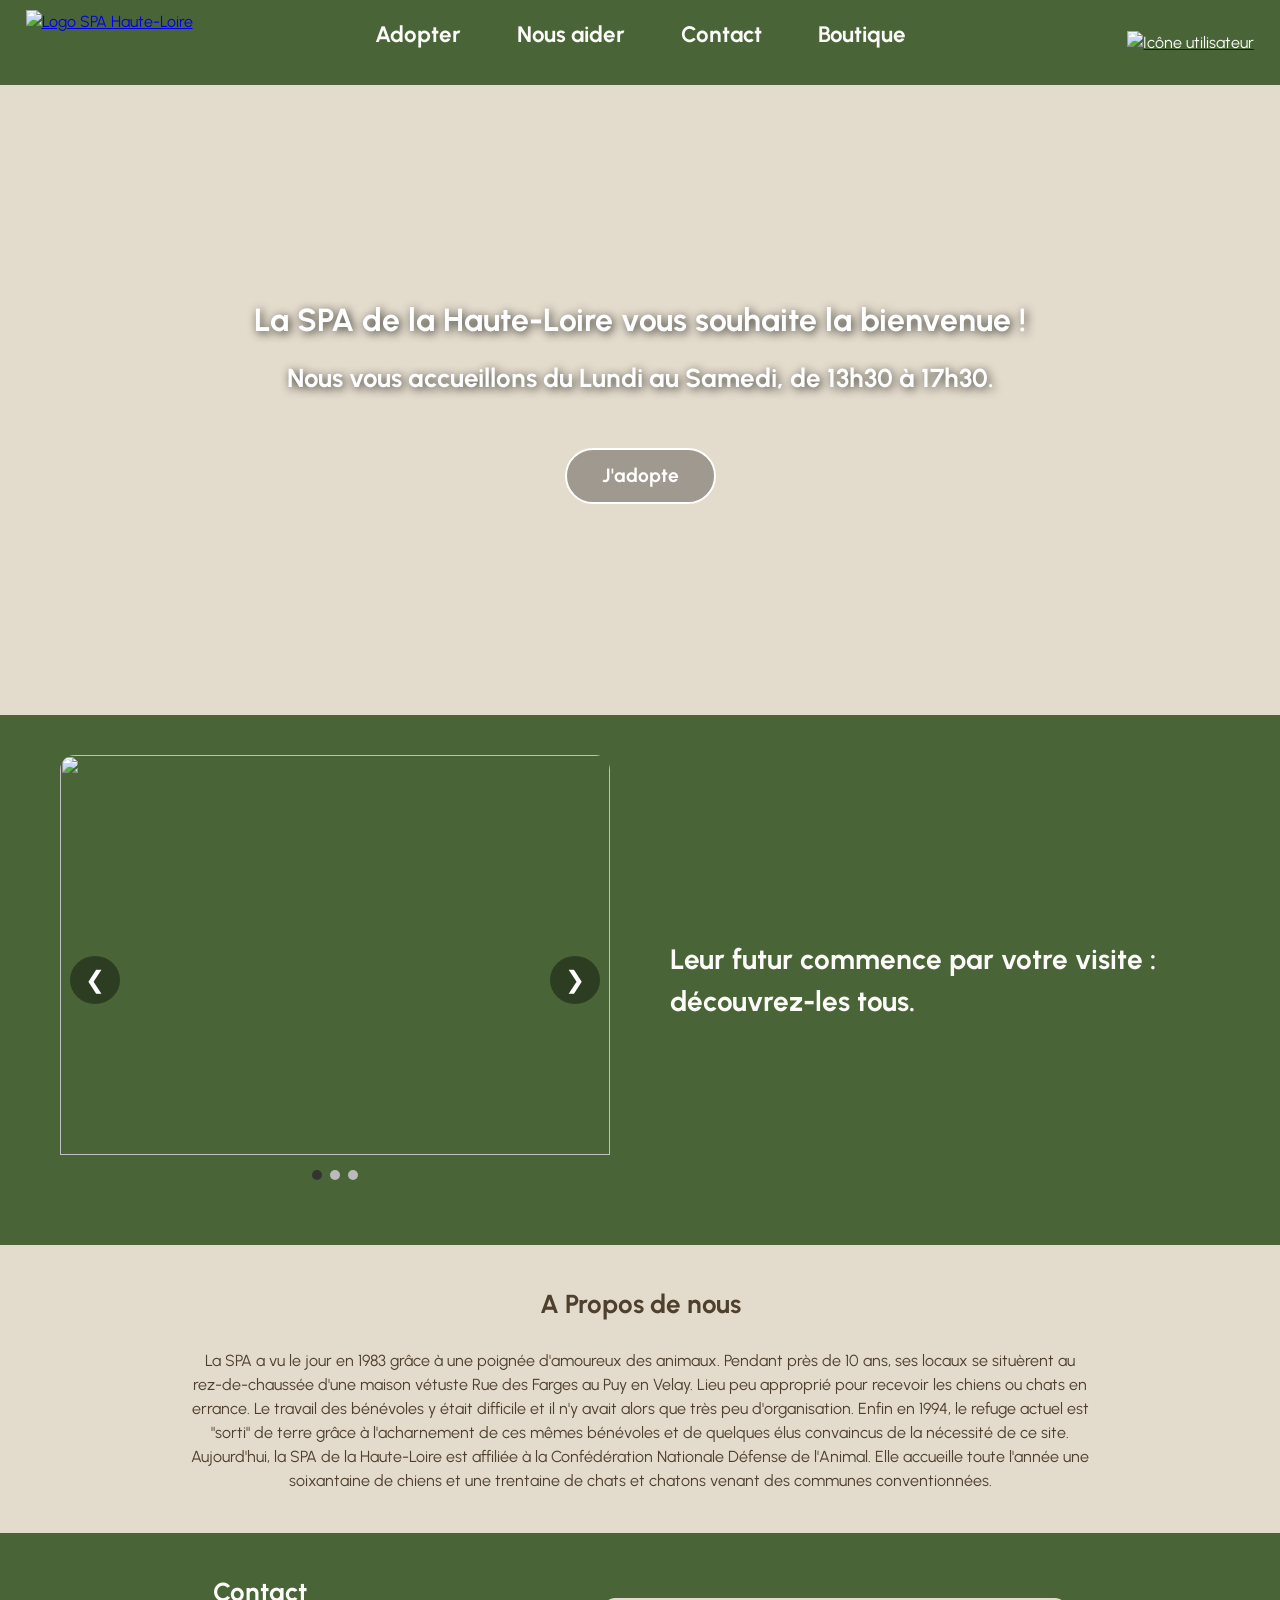
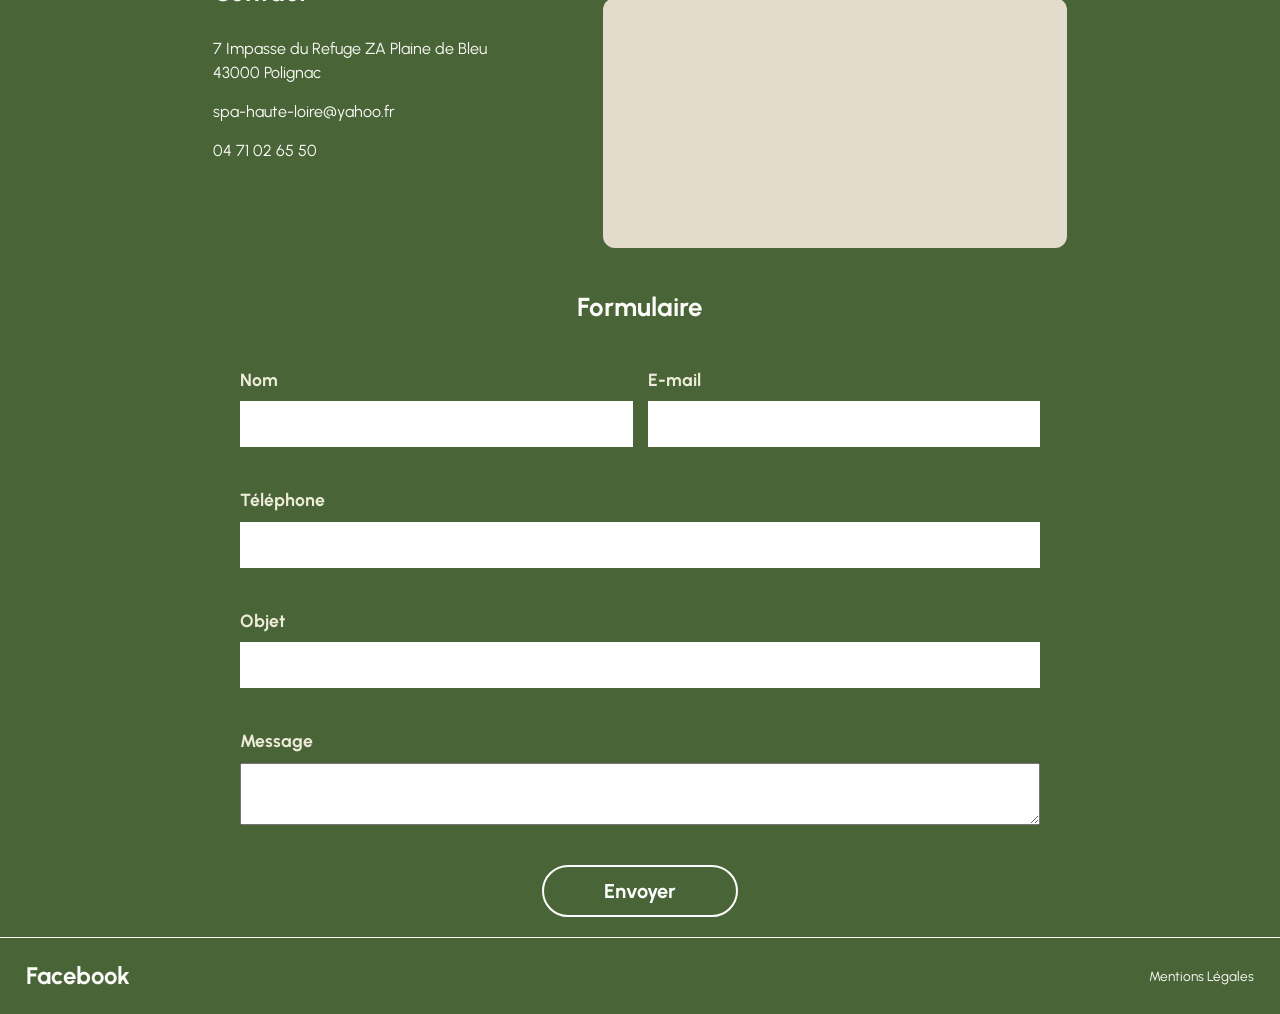
==== index.html @ 75984604 "carousel ok manque plus que les photos" ====
<!DOCTYPE html>
<html lang="fr">
<head>
    <meta charset="UTF-8">
    <meta name="viewport" content="width=device-width, initial-scale=1.0">
    <title>SPA Haute-Loire</title>
    <link href="https://fonts.googleapis.com/css2?family=Urbanist:wght@400;700&display=swap" rel="stylesheet">
    <link rel="stylesheet" href="style.css">
</head>
<body>
    <!-- commentaire test to delete-->
    <header>
        <input type="checkbox" id="menu-toggle" class="menu-checkbox">
        
        <label for="menu-toggle" class="burger-menu">
            <span></span><span></span><span></span>
        </label>

        <div class="logo">
            <a href="index.html"><img src="images/Logo-1.webp" alt="Logo SPA Haute-Loire"></a>
        </div>

        <nav>
            <ul>
                <li><a href="adopter.html">Adopter</a></li>
                <li><a href="aider.html">Nous aider</a></li>
                <li><a href="#contact">Contact</a></li>
                <li><a href="boutique.html">Boutique</a></li>
            </ul>
        </nav>

        <div class="user-access">
            <a href="connexion.html">
                <img src="images/connexion.webp" alt="Icône utilisateur">
            </a>
        </div>
    </header>

   <main>
        <section class="hero">
            <video autoplay muted loop playsinline id="hero-video" poster="fallback-image.jpg">
                <source src="vidéo/videobanieres.mp4" type="video/mp4">
            </video>
            <div class="hero-content">
                <h1>La SPA de la Haute-Loire vous souhaite la bienvenue !</h1>
                <h3>Nous vous accueillons du Lundi au Samedi, de 13h30 à 17h30.</h3>
                <a href="#" class="btn-hero">J'adopte</a>
            </div>
        </section>
<section class="section-carousel">
    <div class="container carousel-layout">
        
        <div id="main-carousel" class="carousel-container">
            <button class="carousel-btn prev" aria-label="Précédent">❮</button>
            <button class="carousel-btn next" aria-label="Suivant">❯</button>

            <div class="carousel-track">
                <!-- Mettre les bonnes images-->
                <div class="carousel-item"><img src="images/attrape poil.webp" alt=""></div>
                <div class="carousel-item"><img src="images/decapsuleur.webp" alt=""></div>
                <div class="carousel-item"><img src="images/banniere.webp" alt=""></div>
            </div>
            
            <div class="carousel-nav"></div>
        </div>

        <div class="carousel-text">
            <h2>Leur futur commence par votre visite : découvrez-les tous.</h2>
        </div>
        
    </div>
</section>
        
<section class="section-about">
    <div class="container">
        <h3>A Propos de nous</h3>
        <p>La SPA a vu le jour en 1983 grâce à une poignée d'amoureux des animaux. Pendant près de 10 ans, ses locaux se situèrent au rez-de-chaussée d'une maison vétuste Rue des Farges au Puy en Velay. Lieu peu approprié pour recevoir les chiens ou chats en errance. Le travail des bénévoles y était difficile et il n'y avait alors que très peu d'organisation. Enfin en 1994, le refuge actuel est "sorti" de terre grâce à l'acharnement de ces mêmes bénévoles et de quelques élus convaincus de la nécessité de ce site. Aujourd'hui, la SPA de la Haute-Loire est affiliée à la Confédération Nationale Défense de l'Animal. Elle accueille toute l'année une soixantaine de chiens et une trentaine de chats et chatons venant des communes conventionnées.</p>
    </div>
</section>


<section id="contact" class="section-contact">
    <div class="container contact-grid">
        
        <div class="contact-info">
            <h3>Contact</h3>
            <p>7 Impasse du Refuge ZA Plaine de Bleu<br>43000 Polignac</p>
            <p>spa-haute-loire@yahoo.fr</p>
            <p>04 71 02 65 50</p>
            
            
        </div>
            <div id="map-container" class="map-box"></div>
        </div>

<div class="contact-form">
                    <h3>Formulaire</h3>
                    <form>
                        <div class="form-row">
                            <div class="input-group">
                                <label>Nom</label>
                                <input type="text">
                            </div>
                            <div class="input-group">
                                <label>E-mail</label>
                                <input type="email">
                            </div>
                        </div>
                        <div class="input-group">
                            <label>Téléphone</label>
                            <input type="tel">
                        </div>
                        <div class="input-group">
                            <label>Objet</label>
                            <input type="text">
                        </div>
                        <div class="input-group">
                            <label>Message</label>
                            <textarea rows="4"></textarea>
                        </div>
                        <button type="submit" class="btn-submit">Envoyer</button>
                    </form>
                </div>

            </div>
        </section>
        </main>

<footer>
    <div class="footer-container">
        <div class="footer-left">
            <a href="https://www.facebook.com/people/SPA-de-la-Haute-Loire/100064272296018/" 
               target="_blank" 
               class="facebook-link">Facebook</a>
        </div>

        <div class="footer-right">
            <a href="mentions-legales.html" class="legal-link">Mentions Légales</a>
        </div>
    </div>
</footer>
<script src="js/index.js"></script>
</body>
</html>
---- style.css ----
/* =========================
   VARIABLES
   ========================= */
:root {
  --green-dark: #496537;
  --yellow-light: #fcfbfa;
  --yellow-normal: #e3dbcc;
  --bg-yellow-normal: #e3dbcc; /* Alias pour compatibilité */
  --brown-text: #4f402d;
  --text-brown-900: #4b402d;
  --text-yellow-light: #efebda;
  --banner-green-dark: #496537;
  --white: #ffffff;
}

/* =========================
   RESET & BASE
   ========================= */
* {
  box-sizing: border-box;
  margin: 0;
  padding: 0;
}

html,
body {
  height: 100%;
}

html {
  scroll-behavior: smooth;
}

body {
  margin: 0;
  display: flex;
  flex-direction: column;
  min-height: 100vh;
  font-family: "Urbanist", "Segoe UI", Tahoma, Geneva, Verdana, sans-serif;
  background-color: var(--yellow-normal);
  color: var(--brown-text);
  line-height: 1.5;
}

main {
  flex: 1 0 auto;
}

#contact {
  scroll-margin-top: 80px; /* ramene sur la partie contact */
}

/* =========================
   TYPOGRAPHIE & CONTENEURS
   ========================= */
.container {
  max-width: 1200px;
  margin: 0 auto;
  padding: 40px 20px;
}

h1 {
  font-size: 32px;
  font-weight: 700;
  margin-bottom: 15px;
  color: var(--brown-text);
}

h2 {
  font-size: 28px;
  font-weight: 700;
}

h3 {
  font-size: 26px;
  font-weight: 700;
  margin-bottom: 25px;
}

p {
  font-size: 16px;
  margin-bottom: 15px;
}

.sr-only {
  position: absolute !important;
  width: 1px;
  height: 1px;
  padding: 0;
  margin: -1px;
  overflow: hidden;
  clip: rect(0 0 0 0);
  white-space: nowrap;
  border: 0;
}

.hidden {
  display: none !important;
}

/* =========================
   HEADER & NAVIGATION
   ========================= */
/*  */
header {
  background-color: var(--green-dark);
  padding: 10px 2% 0 2%;
  display: flex;
  justify-content: space-between;
  align-items: center;
  position: sticky;
  top: 0;
  z-index: 1000;
}

/* Menu Mobile */
.menu-checkbox {
  display: none;
}

.burger-menu {
  display: flex;
  flex-direction: column;
  gap: 5px;
  cursor: pointer;
  order: 1;
}

.burger-menu span {
  display: block;
  height: 3px;
  width: 25px;
  background-color: var(--yellow-light);
}

.logo {
  order: 2;
  padding-bottom: 10px;
  display: flex;
  align-items: center;
}

.logo img {
  height: 50px;
  display: block;
}

.user-access {
  order: 3;
  padding-bottom: 10px;
  display: flex;
  align-items: center;
  gap: 8px;
}

.user-access svg,
.user-access img {
  width: 30px;
  height: 30px;
  color: var(--yellow-light);
}

nav {
  position: absolute;
  top: 100%;
  left: 0;
  width: 100%;
  background-color: var(--green-dark);
  display: none;
}

#menu-toggle:checked ~ nav {
  display: block;
}

nav ul {
  list-style: none;
  padding: 20px 0;
  margin: 0;
  display: flex;
  flex-direction: column;
  align-items: center;
  gap: 20px;
}

nav a {
  color: var(--yellow-light);
  text-decoration: none;
  font-weight: 700;
}

/* Navigation Desktop */
@media screen and (min-width: 768px) {
  .burger-menu { display: none; }
  
  .logo, .user-access {
    flex: 1;
    order: unset;
  }
  
  .logo { justify-content: flex-start; }
  .logo img { height: 65px; }
  .user-access { justify-content: flex-end; }

  nav {
    position: static;
    display: flex !important;
    background: none;
    flex: 2;
  }

  nav ul {
    flex-direction: row;
    justify-content: center;
    width: 100%;
    gap: 3.5rem;
    padding: 0;
  }

  nav a {
    position: relative;
    font-size: 1.4rem;
    padding-bottom: 25px;
    display: inline-block;
    transition: color 0.3s;
  }

  nav a::after {
    content: "";
    position: absolute;
    bottom: 0;
    left: 50%;
    width: 0;
    height: 4px;
    background-color: var(--yellow-light);
    transition: all 0.4s ease-in-out;
    transform: translateX(-50%);
  }

  nav a:hover::after { width: 100%; }
}

/* Version Desktop Alternative (Nav Links) */
@media screen and (min-width: 1024px) {
  .burger { display: none; }
  .nav-links {
    display: flex;
    list-style: none;
    gap: 30px;
  }
  .nav-links a {
    color: var(--text-yellow-light);
    text-decoration: none;
    font-weight: 700;
    font-size: 1.3rem;
  }
}

/* =========================
   ACCUEIL : HERO
   ========================= */
.hero {
  position: relative;
  height: 70vh;
  width: 100%;
  overflow: hidden;
  display: flex;
  align-items: center;
  justify-content: center;
  text-align: center;
  background-color: var(--yellow-normal);
}

#hero-video {
  position: absolute;
  top: 50%;
  left: 50%;
  transform: translate(-50%, -50%);
  min-width: 100%;
  min-height: 100%;
  object-fit: cover;
  z-index: 1;
}

.hero-content {
  position: relative;
  z-index: 2;
  padding: 20px;
  color: var(--white);
  max-width: 900px;
}

.hero-content h1,
.hero-content h3 {
  color: var(--white);
  text-shadow: 2px 2px 10px rgba(0, 0, 0, 0.8);
}

.btn-hero {
  display: inline-block;
  padding: 12px 35px;
  border: 2px solid var(--white);
  color: var(--white);
  text-decoration: none;
  border-radius: 30px;
  font-size: 1.2rem;
  font-weight: 700;
  margin-top: 25px;
  background: rgba(0, 0, 0, 0.3);
  transition: all 0.3s ease;
}

.btn-hero:hover {
  background: var(--white);
  color: var(--green-dark);
}

/* =========================
   ACCUEIL : CAROUSEL
   ========================= */
.section-carousel {
  background-color: var(--green-dark);
  color: var(--yellow-light);
}

/* --- Carrousel --- */
.carousel-container {
    position: relative;
    width: 100%;
    max-width: 800px; /* Tu peux ajuster la taille */
    margin: 0 auto;
    overflow: hidden;
    border-radius: 15px; /* Optionnel : arrondit les coins des images */
}

.carousel-track {
    display: flex;
    transition: transform 0.5s ease-in-out;
}

.carousel-item {
    min-width: 100%;
}

.carousel-item img {
    width: 100%;
    height: 400px; /* Ajuste la hauteur souhaitée */
    object-fit: cover; /* Évite de déformer les images */
    display: block;
}

/* Boutons Précédent / Suivant */
.carousel-btn {
    position: absolute;
    top: 50%;
    transform: translateY(-50%);
    background: rgba(0, 0, 0, 0.4);
    color: white;
    border: none;
    font-size: 1.5rem;
    padding: 10px 15px;
    cursor: pointer;
    z-index: 5;
    border-radius: 50%;
    margin: 0 10px;
    transition: background 0.3s;
}

.carousel-btn:hover {
    background: rgba(0, 0, 0, 0.8);
}

.next { right: 0; }
.prev { left: 0; }

/* Points de navigation */
.carousel-nav {
    display: flex;
    justify-content: center;
    gap: 8px;
    padding: 15px 0;
}

.nav-dot {
    width: 10px;
    height: 10px;
    background: #bbb;
    border-radius: 50%;
    cursor: pointer;
    transition: background 0.3s;
}

.nav-dot.active {
    background: #333; /* Couleur du point actif */
}

@media (min-width: 992px) {
  .carousel-layout {
    display: grid;
    grid-template-columns: 1fr 1fr;
    gap: 60px;
    align-items: center;
  }
  .carousel-container { height: 450px; }
}

/* =========================
   ACCUEIL : A PROPOS
   ========================= */
.section-about {
  background-color: var(--yellow-normal);
  text-align: center;
}

.section-about p {
  max-width: 900px;
  margin: 0 auto;
}

/* =========================
   ACCUEIL : CONTACT
   ========================= */
.section-contact {
  background-color: var(--green-dark);
  color: var(--yellow-light);
}

.contact-form {
  width: 100%;
  max-width: 800px;
  margin: 0 auto;
  color: var(--yellow-light);
  padding-bottom: 20px;
}

.contact-form h3 {
  text-align: center;
  color: var(--yellow-light);
  margin-bottom: 40px;
}

.contact-form label {
  color: #efebda;
}

.contact-grid {
  display: flex;
  flex-wrap: wrap;
  gap: 10%;
  justify-content: center;
}

.map-box {
  width: 40%;
  height: 250px;
  background-color: var(--yellow-normal);
  border-radius: 12px;
  margin-top: 25px;
  justify-content: center;
}

.btn-submit {
  display: block;
  width: fit-content;
  margin: 40px auto 0;
  padding: 12px 60px;
  border: 2px solid var(--white);
  background: transparent;
  color: var(--white);
  border-radius: 30px;
  font-size: 20px;
  font-weight: 700;
  font-family: "Urbanist", sans-serif;
  cursor: pointer;
  transition: all 0.3s ease;
}

.btn-submit:hover {
  background-color: var(--white);
  color: var(--green-dark);
  transform: translateY(-2px);
}

@media (max-width: 768px) {
  .contact-grid {
    flex-direction: column;
    align-items: center;
  }
  .map-box { width: 100%; }
}

/* =========================
   ACCUEIL : PARTENAIRES
   ========================= */
.section-partenaires {
  background-color: var(--yellow-normal);
  padding: 40px 5%;
  text-align: center;
}

.section-partenaires__title {
  font-size: 1.8rem;
  margin-bottom: 20px;
  color: var(--text-brown-900);
}

.section-partenaires__carousel {
  display: flex;
  gap: 15px;
  overflow-x: auto;
  padding-bottom: 10px;
  scroll-behavior: smooth;
  -ms-overflow-style: none;
  scrollbar-width: none;
}

.section-partenaires__carousel::-webkit-scrollbar {
  display: none;
}

.partenaire-card {
  min-width: 150px;
  flex: 0 0 auto;
  background: #fff;
  border-radius: 10px;
  padding: 15px;
  display: flex;
  align-items: center;
  justify-content: center;
  box-shadow: 0 2px 6px rgba(0, 0, 0, 0.1);
}

.partenaire-card img {
  max-width: 100%;
  max-height: 50px;
  object-fit: contain;
}

@media (min-width: 768px) {
  .partenaire-card { min-width: 200px; padding: 20px; }
  .section-partenaires__title { font-size: 2rem; }
}

@media (min-width: 1024px) {
  .partenaire-card { min-width: 220px; padding: 25px; }
  .section-partenaires__title { font-size: 2.4rem; }
}

/* =========================
   ACCUEIL : GALERIE PRODUITS
   ========================= */
.product-gallery {
  padding: 1.5rem 1rem;
  max-width: 1200px;
  margin: 0 auto;
}

.product-gallery h2 {
  font-family: "Urbanist", sans-serif;
  text-align: center;
  margin-bottom: 1rem;
  font-size: 1.4rem;
}

.gallery {
  display: grid;
  grid-template-columns: repeat(auto-fit, minmax(160px, 1fr));
  gap: 0.9rem;
  justify-content: center;
}

.product-card {
  background: #fff;
  border-radius: 10px;
  overflow: hidden;
  text-align: center;
  box-shadow: 0 6px 18px rgba(0, 0, 0, 0.06);
  transition: transform 200ms ease, box-shadow 200ms ease;
  aspect-ratio: 1/1;
  position: relative;
  cursor: pointer;
  width: 100%;
  max-width: 320px;
}

.product-card img {
  width: 100%;
  height: 100%;
  object-fit: cover;
  display: block;
  z-index: 1;
}

.product-card .info {
  position: absolute;
  left: 0;
  right: 0;
  bottom: 0;
  padding: 1rem;
  box-sizing: border-box;
  color: #fff;
  background: linear-gradient(180deg, rgba(0, 0, 0, 0) 0%, rgba(0, 0, 0, 0.55) 60%);
  transform: translateY(100%);
  transition: transform 220ms ease;
  display: flex;
  flex-direction: column;
  gap: 0.4rem;
  z-index: 2;
}

.product-card .info h3 {
  margin: 0;
  font-size: 1rem;
  font-weight: 700;
  color: #fff;
  text-transform: capitalize;
}

.product-card .info .price {
  font-weight: 700;
  font-size: 1.03rem;
  color: #ffd700;
}

.product-card .info .desc {
  margin: 0;
  font-size: 0.9rem;
  line-height: 1.2;
  color: rgba(255, 255, 255, 0.95);
  opacity: 0;
  max-height: 0;
  overflow: hidden;
  transition: opacity 180ms ease, max-height 180ms ease;
}

/* États interactifs */
.product-card:hover,
.product-card:focus,
.product-card:focus-within,
.product-card:active {
  transform: translateY(-6px);
  box-shadow: 0 12px 30px rgba(0, 0, 0, 0.12);
}

.product-card:hover .info,
.product-card:focus .info,
.product-card:focus-within .info,
.product-card:active .info {
  transform: translateY(0);
}

.product-card:hover .info .desc,
.product-card:focus .info .desc,
.product-card:focus-within .info .desc,
.product-card:active .info .desc {
  opacity: 1;
  max-height: 6rem;
}

@media (max-width: 800px) {
  .gallery { grid-template-columns: repeat(auto-fit, minmax(140px, 1fr)); gap: 0.75rem; }
  .product-gallery { padding: 1rem; }
  .product-card { max-width: 280px; border-radius: 8px; }
  .product-card .info { padding: 0.75rem; }
  .product-gallery h2 { font-size: 1.25rem; }
}

@media (max-width: 480px) {
  .gallery { grid-template-columns: repeat(auto-fit, minmax(120px, 1fr)); gap: 0.6rem; }
  .product-card { max-width: 220px; }
  .product-card .info h3 { font-size: 0.95rem; }
  .product-card .info .desc { font-size: 0.85rem; }
}

/* =========================
   PAGE : AIDER / ADOPTER
   ========================= */
/* Bannière */
.banniere-aider {
  background-image: url("/images/banniere.webp");
  background-size: cover;
  background-position: center;
  background-repeat: no-repeat;
  min-height: 50vh;
  position: relative;
  color: var(--text-brown-900);
}

.banniere-aider__overlay {
  position: absolute;
  inset: 0;
  background: rgba(255, 255, 255, 0.25);
  padding: 20px 5%;
  box-sizing: border-box;
}

.banniere-aider__contenu {
  max-width: 600px;
}

.banniere-aider__contenu h1 {
  font-size: 1.9rem;
  margin-bottom: 15px;
  text-align: start;
}

.banniere-aider__contenu p {
  font-size: 1rem;
}

.banniere-aider__actions {
  display: flex;
  gap: 15px;
  justify-content: flex-end;
}

.banniere-aider__actions a {
  padding: 12px 25px;
  border-radius: 30px;
  font-weight: 700;
  text-decoration: none;
}

.btn-don, .btn-adhesion {
  background-color: #ab8a60;
  color: #fff;
}

.btn-don:hover, .btn-adhesion:hover {
  background-color: #fff;
  color: #ab8a60;
}

@media (min-width: 768px) {
  .banniere-aider { min-height: 60vh; }
  .banniere-aider__overlay { padding: 40px 10%; }
  .banniere-aider__contenu h1 { font-size: 2.4rem; }
  .banniere-aider__actions { position: absolute; bottom: 15px; right: 15px; }
}

@media (min-width: 1024px) {
  .banniere-aider { min-height: 80vh; }
  .banniere-aider__overlay { padding: 80px 10%; }
  .banniere-aider__contenu { max-width: 700px; }
  .banniere-aider__contenu h1 { font-size: 3rem; }
}

/* Bénévolat */
.section-benevolat {
  background-color: var(--green-dark);
  padding: 40px 5%;
  color: var(--text-brown-900);
  text-align: center;
}

.section-benevolat__cards {
  display: flex;
  flex-direction: column;
  gap: 20px;
  margin-bottom: 30px;
  justify-content: center;
}

.section-benevolat__card {
  padding: 20px;
  border-radius: 10px;
  background-color: var(--yellow-normal);
}

.section-benevolat__card h2 {
  font-size: 1.6rem;
  margin-bottom: 10px;
}

.section-benevolat__card p {
  font-size: 1rem;
  line-height: 1.5;
}

.section-benevolat__cta {
  display: inline-block;
  padding: 12px 25px;
  border-radius: 30px;
  font-weight: 700;
  text-decoration: none;
  color: #fff;
  border: 2px solid #fff;
  background: transparent;
  transition: 0.3s;
}

.section-benevolat__cta:hover {
  background: #fff;
  color: var(--green-dark);
}

@media (min-width: 768px) {
  .section-benevolat__cards { flex-direction: row; gap: 30px; text-align: left; }
  .section-benevolat__card { width: 45%; }
}

/* Timeline, Filtres et Animaux */
.intro-section {
  padding: 40px 20px;
  text-align: center;
}

.dashed-box { padding: 20px; }

.timeline-section {
  display: flex;
  flex-direction: column;
  gap: 20px;
  padding: 20px;
}

.timeline-card {
  border: 1px solid var(--text-brown-900);
  padding: 20px;
  text-align: center;
}

.filters-section {
  background-color: rgba(75, 64, 45, 0.05);
  padding: 0 20px;
}

.filter-item {
  border-bottom: 1px solid rgba(75, 64, 45, 0.2);
  padding: 15px 0;
}

.filter-item summary {
  display: flex;
  justify-content: space-between;
  font-weight: 700;
  font-size: 1.6rem;
  cursor: pointer;
  list-style: none;
}

.filter-content {
  padding: 15px;
  display: flex;
  flex-direction: column;
  gap: 10px;
}

.trier-container {
  display: flex;
  justify-content: center;
  padding: 25px 0;
}

.btn-trier {
  background-color: var(--banner-green-dark);
  color: var(--text-yellow-light);
  border: none;
  padding: 10px 40px;
  border-radius: 25px;
  font-weight: 700;
}

/*  */
.animal-grid {
  display: flex;
  flex-wrap: wrap;
  justify-content: space-between;
  padding: 20px;
}

.animal-card {
  width: 48%;
  margin-bottom: 25px;
}

.animal-card img {
  width: 100%;
  aspect-ratio: 1/1;
  object-fit: cover;
}

.animal-card h3 {
  margin-top: 10px;
  font-weight: 700;
}

/* Responsive Adopter */
@media screen and (min-width: 992px) {
  .timeline-section {
    flex-direction: row;
    justify-content: center;
    gap: 30px;
    padding: 40px 10%;
  }
  .timeline-card { flex: 1; max-width: 350px; }
  .filters-section {
    display: flex;
    flex-direction: row;
    justify-content: space-around;
    padding: 20px 5%;
  }
  .filter-item { border: none; flex: 1; }
  .filter-item summary { justify-content: center; gap: 10px; }
  .animal-card { width: 30%; }
  .animal-grid { padding: 40px 10%; }
}

/* =========================
   FORMULAIRES GÉNÉRAUX (LOGIN/DON)
   ========================= */
.input-group {
  display: flex;
  flex-direction: column;
  margin-bottom: 25px;
}

.input-group label {
  font-weight: 700;
  margin-bottom: 8px;
  font-family: "Urbanist", sans-serif;
}

label {
  display: block;
  font-size: 1.1rem;
  color: #4f402d;
  font-weight: 400;
  margin-bottom: 8px;
}

input {
  width: 100%;
  padding: 15px;
  border: none;
  background-color: #ffffff;
  box-sizing: border-box;
  font-family: "Urbanist", sans-serif;
  margin-bottom: 15px;
}

input:focus,
textarea:focus {
  outline: 2px solid var(--white);
  background-color: #f0ede6;
}

.form-row {
  display: flex;
  gap: 15px;
}

.form-row .input-group {
  flex: 1;
}

/* Boutons communs formulaires */
.login-button, .valider-btn {
  background-color: #ab8a60;
  color: #fff;
  border: none;
  padding: 12px 60px;
  border-radius: 50px;
  font: 700 20px "Urbanist", sans-serif;
  cursor: pointer;
}

.center-btn {
  display: flex;
  justify-content: center;
  margin-top: 20px;
}

/* Page Connexion */
.connexion-main {
  width: 100%;
  display: flex;
  justify-content: center;
  padding: 40px 5%;
  box-sizing: border-box;
}

.connexion-wrapper {
  display: flex;
  flex-direction: column;
  width: 100%;
  max-width: 1100px;
  gap: 30px;
}

.connexion-wrapper h1 {
  font-weight: 800;
  margin: 0;
}

.action-group {
  display: flex;
  justify-content: space-between;
  align-items: center;
  margin-top: 25px;
}

.inscription-link {
  color: #4f402d;
  text-decoration: none;
  font-size: 1rem;
  font-weight: 400;
  transition: 0.3s;
}

.inscription-link:hover {
  opacity: 0.7;
  text-decoration: underline;
}

/* Page Don */
.don-hero {
  position: relative;
  width: 100%;
  min-height: 100vh;
  display: flex;
  justify-content: center;
  align-items: center;
  padding: 40px 5%;
  box-sizing: border-box;
}

.don-hero::before {
  content: "";
  position: absolute;
  top: 0;
  left: 0;
  right: 0;
  bottom: 0;
  background: url("images/don.webp") no-repeat center center/cover;
  opacity: 0.6;
  z-index: -1;
}

.don-card {
  background-color: rgb(227, 219, 204);
  padding: 35px;
  width: 100%;
  max-width: 450px;
  border-radius: 5px;
}

/* Responsive Formulaires */
@media screen and (min-width: 768px) {
  .connexion-wrapper {
    flex-direction: row;
    gap: 100px;
    align-items: center;
  }
  .title-section, .form-section { flex: 1; }
  .connexion-wrapper h1, .don-hero h1 { font-size: 48px; }
}

@media (max-width: 768px) {
  .form-row { flex-direction: column; gap: 0; }
  .login-button, .valider-btn { width: 100%; padding: 12px 20px; }
}

@media (max-width: 480px) {
  .action-group { flex-direction: column; gap: 20px; }
}

/* =========================
   FOOTER
   ========================= */
footer {
  background-color: var(--green-dark);
  padding: 20px 2%;
  border-top: 1px solid var(--yellow-light);
  margin-top: auto;
}

.footer-container {
  display: flex;
  align-items: center;
  justify-content: space-between;
}

.footer-container a {
  color: var(--yellow-light);
  text-decoration: none;
  transition: 0.3s;
}

.main-footer {
  background-color: var(--banner-green-dark);
  color: var(--text-yellow-light);
  padding: 20px;
}

.footer-content {
  display: flex;
  justify-content: space-between;
  align-items: center;
}

.facebook-link {
  font-size: 1.5rem;
  font-weight: 700;
}

.legal-link {
  font-size: 0.85rem;
}

.facebook-link:hover {
  transform: scale(1.1);
}

.legal-link:hover {
  opacity: 0.7;
  text-decoration: underline;
}

@media (max-width: 768px) {
  .facebook-link { font-size: 1.3rem; }
  .legal-link { font-size: 0.75rem; }
}
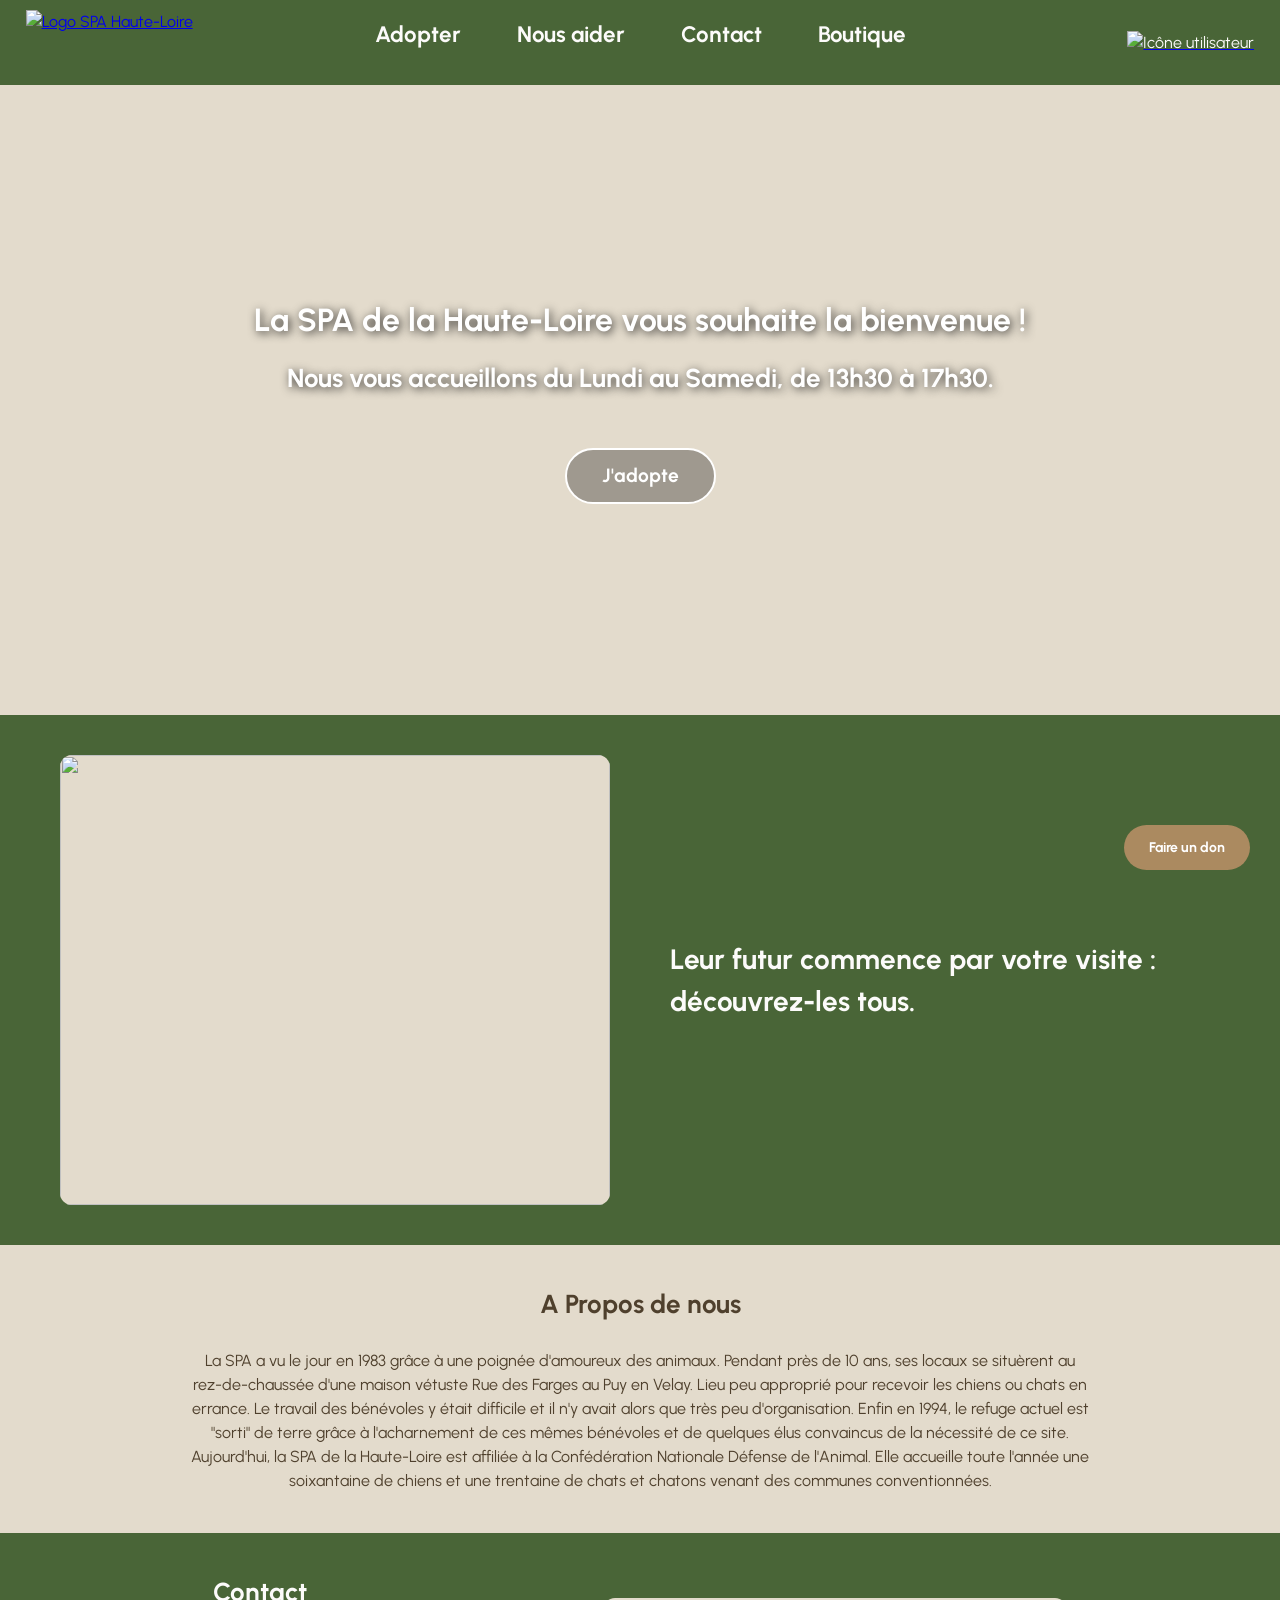
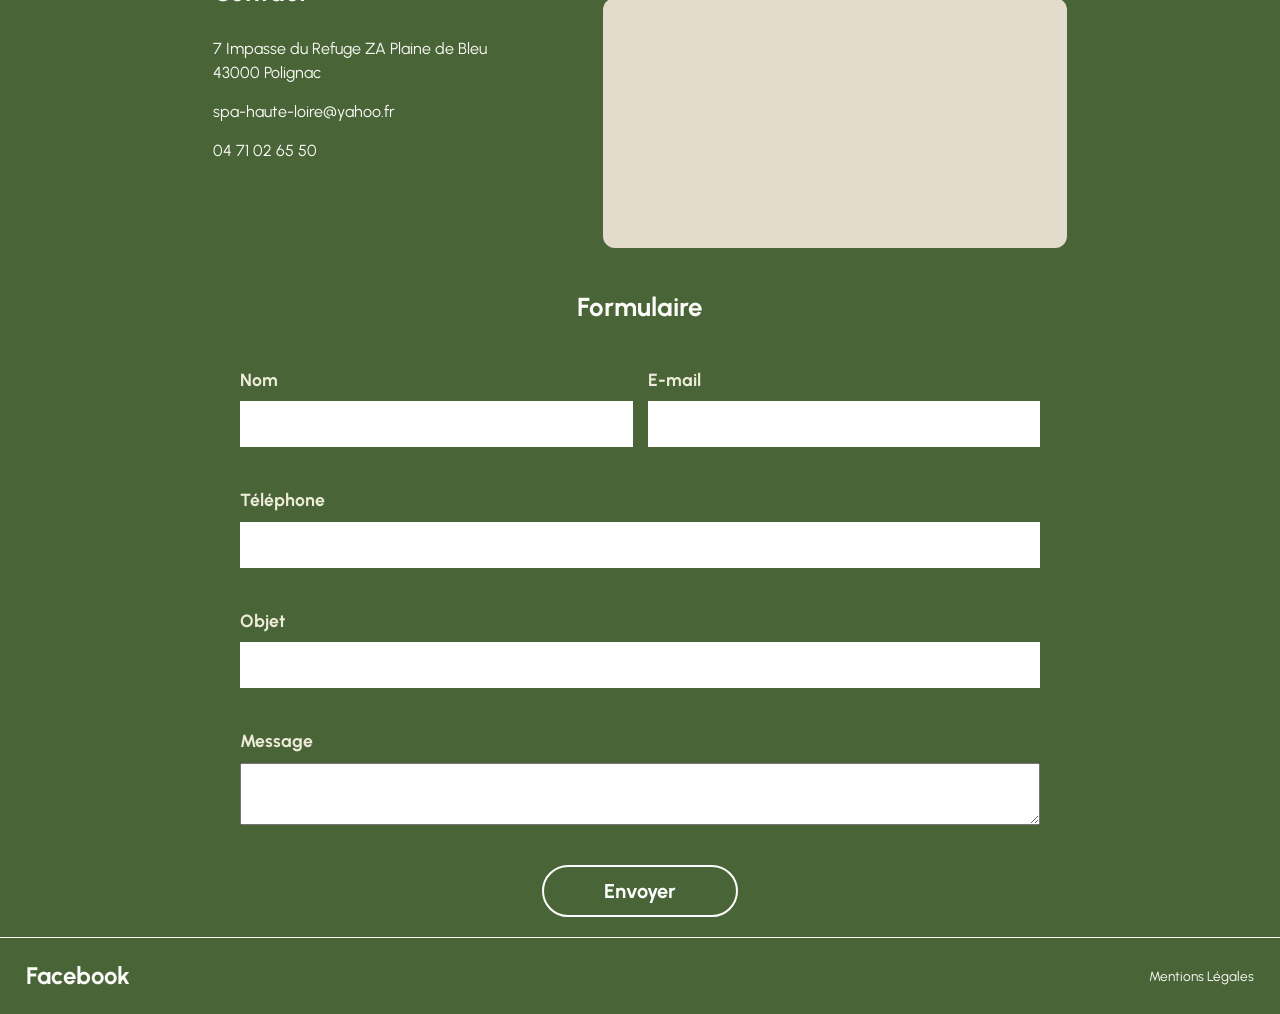
==== commit 7a0859d6: "Stylisation boutons + repositionnement boutons" ====
--- a/index.html
+++ b/index.html
@@ -1,17 +1,20 @@
 <!DOCTYPE html>
 <html lang="fr">
+
 <head>
     <meta charset="UTF-8">
     <meta name="viewport" content="width=device-width, initial-scale=1.0">
     <title>SPA Haute-Loire</title>
     <link href="https://fonts.googleapis.com/css2?family=Urbanist:wght@400;700&display=swap" rel="stylesheet">
     <link rel="stylesheet" href="style.css">
+    <script src="js/script.js"></script>
 </head>
+
 <body>
-    <!-- commentaire test to delete-->
+
     <header>
         <input type="checkbox" id="menu-toggle" class="menu-checkbox">
-        
+
         <label for="menu-toggle" class="burger-menu">
             <span></span><span></span><span></span>
         </label>
@@ -36,7 +39,7 @@
         </div>
     </header>
 
-   <main>
+    <main>
         <section class="hero">
             <video autoplay muted loop playsinline id="hero-video" poster="fallback-image.jpg">
                 <source src="vidéo/videobanieres.mp4" type="video/mp4">
@@ -47,98 +50,104 @@
                 <a href="#" class="btn-hero">J'adopte</a>
             </div>
         </section>
-<section class="section-carousel">
-    <div class="container carousel-layout">
-        
-        <div id="main-carousel" class="carousel-container">
-            <button class="carousel-btn prev" aria-label="Précédent">❮</button>
-            <button class="carousel-btn next" aria-label="Suivant">❯</button>
 
-            <div class="carousel-track">
-                <!-- Mettre les bonnes images-->
-                <div class="carousel-item"><img src="images/attrape poil.webp" alt=""></div>
-                <div class="carousel-item"><img src="images/decapsuleur.webp" alt=""></div>
-                <div class="carousel-item"><img src="images/banniere.webp" alt=""></div>
-            </div>
-            
-            <div class="carousel-nav"></div>
-        </div>
+        <section class="section-carousel">
+            <div class="container carousel-layout">
 
-        <div class="carousel-text">
-            <h2>Leur futur commence par votre visite : découvrez-les tous.</h2>
-        </div>
-        
-    </div>
-</section>
-        
-<section class="section-about">
-    <div class="container">
-        <h3>A Propos de nous</h3>
-        <p>La SPA a vu le jour en 1983 grâce à une poignée d'amoureux des animaux. Pendant près de 10 ans, ses locaux se situèrent au rez-de-chaussée d'une maison vétuste Rue des Farges au Puy en Velay. Lieu peu approprié pour recevoir les chiens ou chats en errance. Le travail des bénévoles y était difficile et il n'y avait alors que très peu d'organisation. Enfin en 1994, le refuge actuel est "sorti" de terre grâce à l'acharnement de ces mêmes bénévoles et de quelques élus convaincus de la nécessité de ce site. Aujourd'hui, la SPA de la Haute-Loire est affiliée à la Confédération Nationale Défense de l'Animal. Elle accueille toute l'année une soixantaine de chiens et une trentaine de chats et chatons venant des communes conventionnées.</p>
-    </div>
-</section>
+                <div id="main-carousel" class="carousel-container">
+                    <div class="carousel-track">
+                        <div class="carousel-item"><img src="animal1.jpg" alt=""></div>
+                        <div class="carousel-item"><img src="animal2.jpg" alt=""></div>
+                        <div class="carousel-item"><img src="animal3.jpg" alt=""></div>
+                    </div>
 
+                    <div class="carousel-nav"></div>
+                </div>
 
-<section id="contact" class="section-contact">
-    <div class="container contact-grid">
-        
-        <div class="contact-info">
-            <h3>Contact</h3>
-            <p>7 Impasse du Refuge ZA Plaine de Bleu<br>43000 Polignac</p>
-            <p>spa-haute-loire@yahoo.fr</p>
-            <p>04 71 02 65 50</p>
-            
-            
-        </div>
-            <div id="map-container" class="map-box"></div>
-        </div>
-
-<div class="contact-form">
-                    <h3>Formulaire</h3>
-                    <form>
-                        <div class="form-row">
-                            <div class="input-group">
-                                <label>Nom</label>
-                                <input type="text">
-                            </div>
-                            <div class="input-group">
-                                <label>E-mail</label>
-                                <input type="email">
-                            </div>
-                        </div>
-                        <div class="input-group">
-                            <label>Téléphone</label>
-                            <input type="tel">
-                        </div>
-                        <div class="input-group">
-                            <label>Objet</label>
-                            <input type="text">
-                        </div>
-                        <div class="input-group">
-                            <label>Message</label>
-                            <textarea rows="4"></textarea>
-                        </div>
-                        <button type="submit" class="btn-submit">Envoyer</button>
-                    </form>
+                <div class="carousel-text">
+                    <h2>Leur futur commence par votre visite : découvrez-les tous.</h2>
                 </div>
 
             </div>
         </section>
-        </main>
+        <section class="section-about">
+            <div class="container">
+                <h3>A Propos de nous</h3>
+                <p>La SPA a vu le jour en 1983 grâce à une poignée d'amoureux des animaux. Pendant près de 10 ans, ses
+                    locaux se situèrent au rez-de-chaussée d'une maison vétuste Rue des Farges au Puy en Velay. Lieu peu
+                    approprié pour recevoir les chiens ou chats en errance. Le travail des bénévoles y était difficile
+                    et il n'y avait alors que très peu d'organisation. Enfin en 1994, le refuge actuel est "sorti" de
+                    terre grâce à l'acharnement de ces mêmes bénévoles et de quelques élus convaincus de la nécessité de
+                    ce site. Aujourd'hui, la SPA de la Haute-Loire est affiliée à la Confédération Nationale Défense de
+                    l'Animal. Elle accueille toute l'année une soixantaine de chiens et une trentaine de chats et
+                    chatons venant des communes conventionnées.</p>
+            </div>
+        </section>
 
-<footer>
-    <div class="footer-container">
-        <div class="footer-left">
-            <a href="https://www.facebook.com/people/SPA-de-la-Haute-Loire/100064272296018/" 
-               target="_blank" 
-               class="facebook-link">Facebook</a>
+
+        <section id="contact" class="section-contact">
+            <div class="container contact-grid">
+
+                <div class="contact-info">
+                    <h3>Contact</h3>
+                    <p>7 Impasse du Refuge ZA Plaine de Bleu<br>43000 Polignac</p>
+                    <p>spa-haute-loire@yahoo.fr</p>
+                    <p>04 71 02 65 50</p>
+
+
+                </div>
+                <div id="map-container" class="map-box"></div>
+            </div>
+
+            <div class="contact-form">
+                <h3>Formulaire</h3>
+                <form>
+                    <div class="form-row">
+                        <div class="input-group">
+                            <label>Nom</label>
+                            <input type="text">
+                        </div>
+                        <div class="input-group">
+                            <label>E-mail</label>
+                            <input type="email">
+                        </div>
+                    </div>
+                    <div class="input-group">
+                        <label>Téléphone</label>
+                        <input type="tel">
+                    </div>
+                    <div class="input-group">
+                        <label>Objet</label>
+                        <input type="text">
+                    </div>
+                    <div class="input-group">
+                        <label>Message</label>
+                        <textarea rows="4"></textarea>
+                    </div>
+                    <button type="submit" class="btn-submit">Envoyer</button>
+                </form>
+
+            </div>
+            <button id="scrollToTop" class="scroll-to-top">↑</button>
+            <a href="aider.html" id="btn-don" class="btn-don">Remonter</a>
+            <a href="don.html" class="btn-don">Faire un don</a>
+            </div>
+        </section>
+    </main>
+
+    <footer>
+        <div class="footer-container">
+            <div class="footer-left">
+                <a href="https://www.facebook.com/people/SPA-de-la-Haute-Loire/100064272296018/" target="_blank"
+                    class="facebook-link">Facebook</a>
+            </div>
+
+            <div class="footer-right">
+                <a href="mentions-legales.html" class="legal-link">Mentions Légales</a>
+            </div>
         </div>
+    </footer>
 
-        <div class="footer-right">
-            <a href="mentions-legales.html" class="legal-link">Mentions Légales</a>
-        </div>
-    </div>
-</footer>
-<script src="js/index.js"></script>
 </body>
-</html>
+
+</html>
--- a/style.css
+++ b/style.css
@@ -323,75 +323,29 @@
   color: var(--yellow-light);
 }
 
-/* --- Carrousel --- */
 .carousel-container {
-    position: relative;
-    width: 100%;
-    max-width: 800px; /* Tu peux ajuster la taille */
-    margin: 0 auto;
-    overflow: hidden;
-    border-radius: 15px; /* Optionnel : arrondit les coins des images */
+  position: relative;
+  width: 100%;
+  height: 300px;
+  background-color: var(--yellow-normal);
+  overflow: hidden;
+  border-radius: 12px;
 }
 
 .carousel-track {
-    display: flex;
-    transition: transform 0.5s ease-in-out;
+  display: flex;
+  height: 100%;
 }
 
 .carousel-item {
-    min-width: 100%;
+  min-width: 100%;
+  height: 100%;
 }
 
 .carousel-item img {
-    width: 100%;
-    height: 400px; /* Ajuste la hauteur souhaitée */
-    object-fit: cover; /* Évite de déformer les images */
-    display: block;
-}
-
-/* Boutons Précédent / Suivant */
-.carousel-btn {
-    position: absolute;
-    top: 50%;
-    transform: translateY(-50%);
-    background: rgba(0, 0, 0, 0.4);
-    color: white;
-    border: none;
-    font-size: 1.5rem;
-    padding: 10px 15px;
-    cursor: pointer;
-    z-index: 5;
-    border-radius: 50%;
-    margin: 0 10px;
-    transition: background 0.3s;
-}
-
-.carousel-btn:hover {
-    background: rgba(0, 0, 0, 0.8);
-}
-
-.next { right: 0; }
-.prev { left: 0; }
-
-/* Points de navigation */
-.carousel-nav {
-    display: flex;
-    justify-content: center;
-    gap: 8px;
-    padding: 15px 0;
-}
-
-.nav-dot {
-    width: 10px;
-    height: 10px;
-    background: #bbb;
-    border-radius: 50%;
-    cursor: pointer;
-    transition: background 0.3s;
-}
-
-.nav-dot.active {
-    background: #333; /* Couleur du point actif */
+  width: 100%;
+  height: 100%;
+  object-fit: cover;
 }
 
 @media (min-width: 992px) {
@@ -1065,9 +1019,7 @@
   .action-group { flex-direction: column; gap: 20px; }
 }
 
-/* =========================
-   FOOTER
-   ========================= */
+/* FOOTER */
 footer {
   background-color: var(--green-dark);
   padding: 20px 2%;
@@ -1120,4 +1072,69 @@
 @media (max-width: 768px) {
   .facebook-link { font-size: 1.3rem; }
   .legal-link { font-size: 0.75rem; }
+}
+
+/* SCROLL Bouton remonter */
+.scroll-to-top {
+  position: fixed;
+  bottom: 95px;
+  right: 30px;
+  width: 50px;
+  height: 50px;
+  background-color: #ab8a60;
+  color: var(--white);
+  border: none;
+  border-radius: 50%;
+  font-size: 24px;
+  cursor: pointer;
+  opacity: 0;
+  visibility: hidden;
+  transition: opacity 0.3s ease-in-out, visibility 0.3s ease-in-out;
+  z-index: 99;
+}
+
+.scroll-to-top.visible {
+  opacity: 1;
+  visibility: visible;
+}
+
+.scroll-to-top:hover {
+  background-color: var(--white);
+  color: #ab8a60;
+  transform: translateY(-3px);
+  transition: all 0.3s ease-in-out;
+}
+
+/* DON BUTTON */
+.btn-don {
+  position: fixed;
+  bottom: 30px;
+  right: 30px;
+  padding: 12px 25px;
+  background-color: #ab8a60;
+  color: var(--white);
+  border: none;
+  border-radius: 30px;
+  font-size: 14px;
+  font-weight: 700;
+  cursor: pointer;
+  display: flex;
+  align-items: center;
+  justify-content: center;
+  text-decoration: none;
+  transition: all 0.3s ease-in-out;
+  z-index: 98;
+}
+
+.btn-don:hover {
+  background-color: var(--white);
+  color: #ab8a60;
+  transform: translateY(-3px);
+}
+
+/* Masquer le bouton Don sur aider.html */
+.btn-don[href="aider.html"] {
+  display: none !important;
+  visibility: hidden !important;
+  pointer-events: none !important;
 }
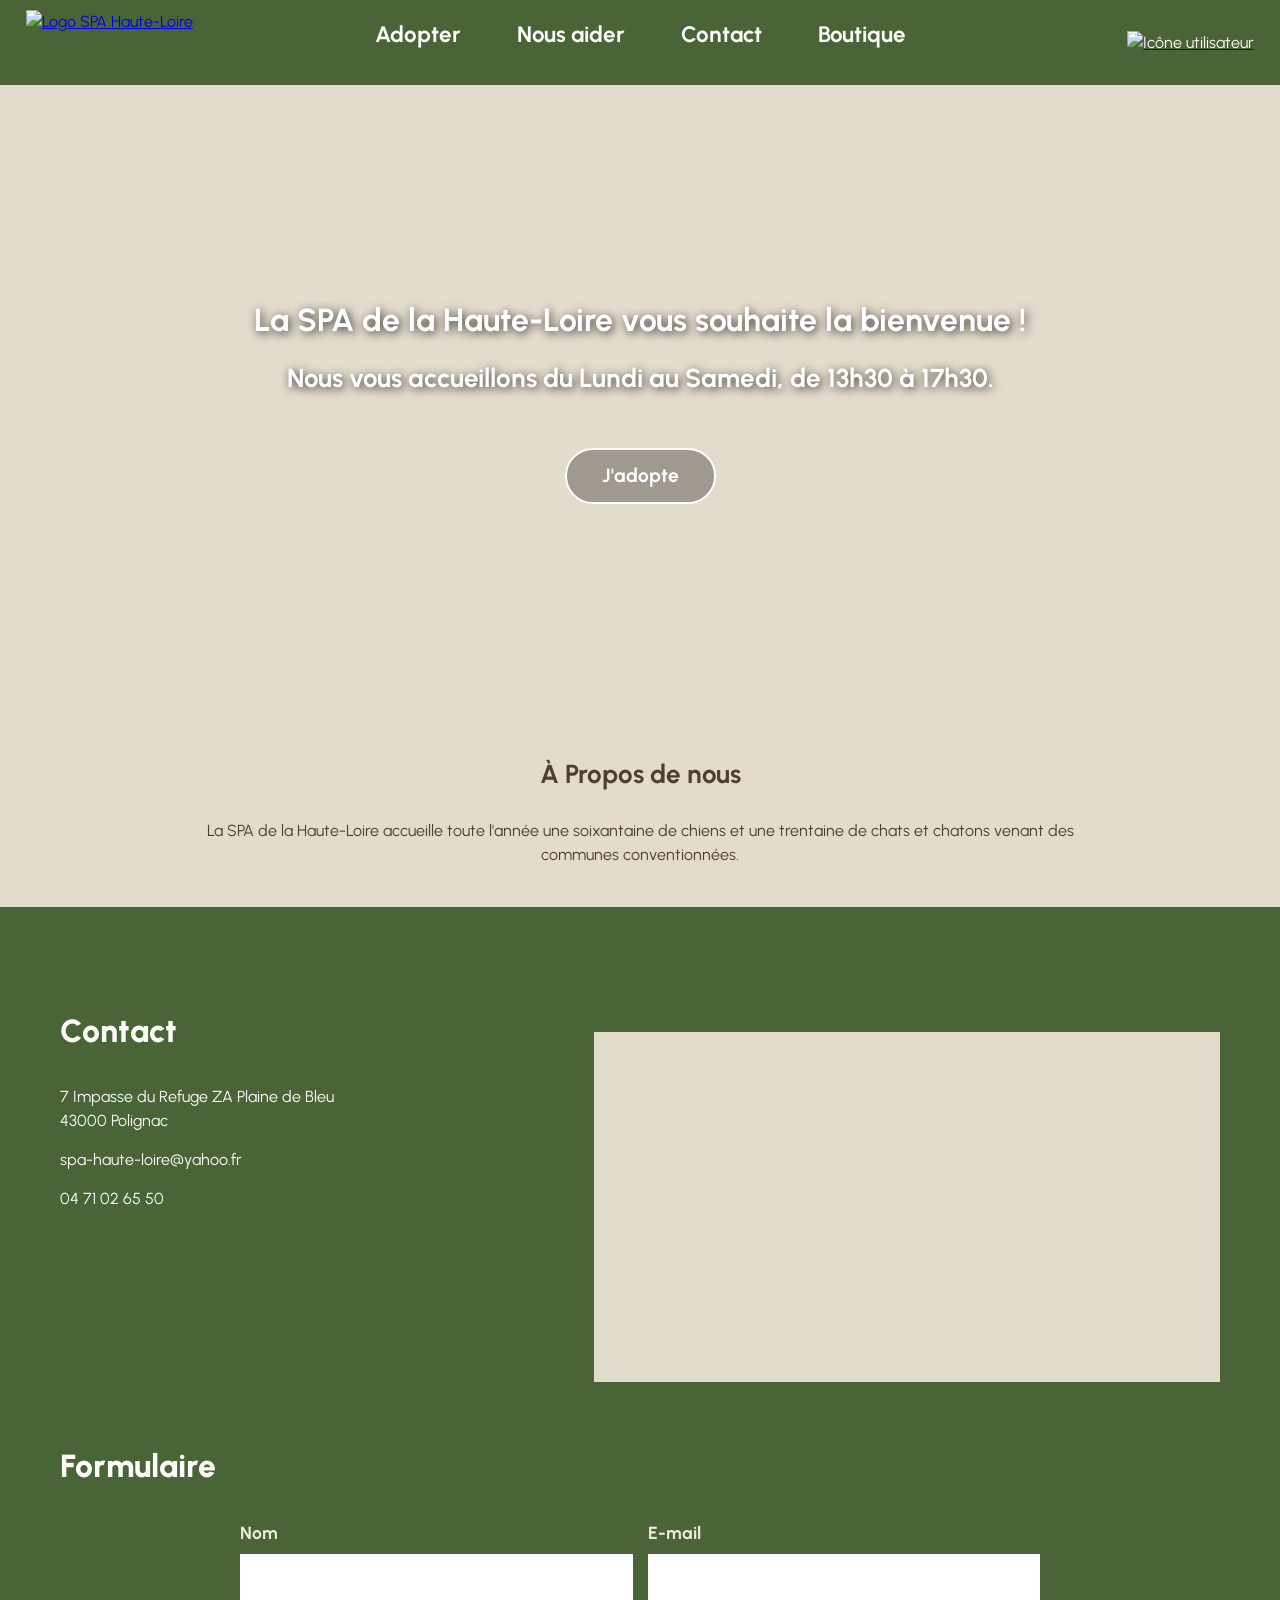
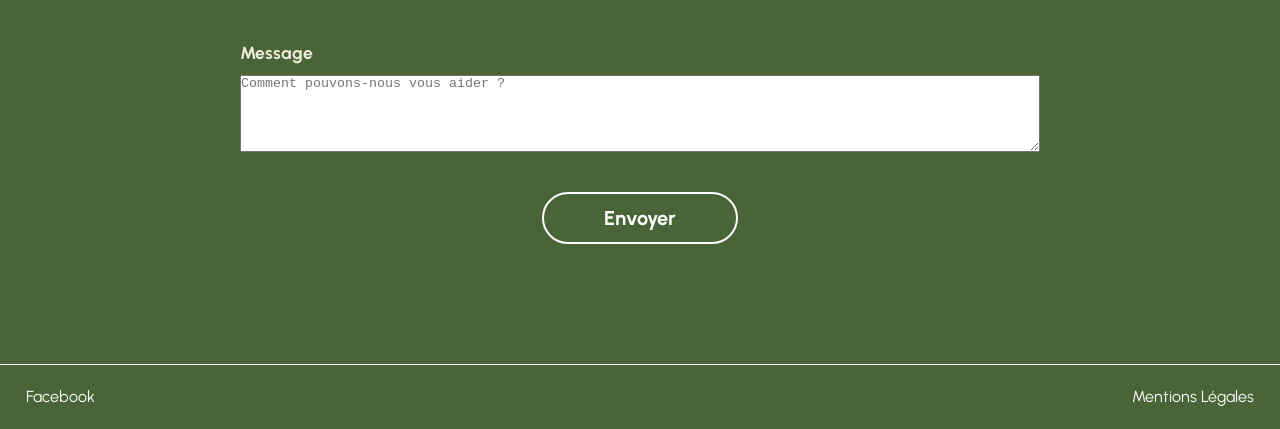
==== commit bf5853c9: "carte gps js, css et indexe première version" ====
--- a/index.html
+++ b/index.html
@@ -5,24 +5,25 @@
     <meta charset="UTF-8">
     <meta name="viewport" content="width=device-width, initial-scale=1.0">
     <title>SPA Haute-Loire</title>
-    <link href="https://fonts.googleapis.com/css2?family=Urbanist:wght@400;700&display=swap" rel="stylesheet">
+    <link href="https://fonts.googleapis.com/css2?family=Urbanist:wght@400;700;800&display=swap" rel="stylesheet">
     <link rel="stylesheet" href="style.css">
-    <script src="js/script.js"></script>
+    <link rel="icon" href="images/Favicon.png" type="image/svg+xml">
+
+    <link rel="stylesheet" href="https://unpkg.com/leaflet@1.9.4/dist/leaflet.css">
+    <script src="https://unpkg.com/leaflet@1.9.4/dist/leaflet.js"></script>
+    
+    <script src="js/carte.js"></script>
 </head>
 
 <body>
-
     <header>
         <input type="checkbox" id="menu-toggle" class="menu-checkbox">
-
         <label for="menu-toggle" class="burger-menu">
             <span></span><span></span><span></span>
         </label>
-
         <div class="logo">
             <a href="index.html"><img src="images/Logo-1.webp" alt="Logo SPA Haute-Loire"></a>
         </div>
-
         <nav>
             <ul>
                 <li><a href="adopter.html">Adopter</a></li>
@@ -31,106 +32,68 @@
                 <li><a href="boutique.html">Boutique</a></li>
             </ul>
         </nav>
-
         <div class="user-access">
-            <a href="connexion.html">
-                <img src="images/connexion.webp" alt="Icône utilisateur">
-            </a>
+            <a href="connexion.html"><img src="images/connexion.webp" alt="Icône utilisateur"></a>
         </div>
     </header>
 
     <main>
         <section class="hero">
-            <video autoplay muted loop playsinline id="hero-video" poster="fallback-image.jpg">
+            <video autoplay muted loop playsinline id="hero-video">
                 <source src="vidéo/videobanieres.mp4" type="video/mp4">
             </video>
             <div class="hero-content">
                 <h1>La SPA de la Haute-Loire vous souhaite la bienvenue !</h1>
                 <h3>Nous vous accueillons du Lundi au Samedi, de 13h30 à 17h30.</h3>
-                <a href="#" class="btn-hero">J'adopte</a>
+                <a href="adopter.html" class="btn-hero">J'adopte</a>
             </div>
         </section>
 
-        <section class="section-carousel">
-            <div class="container carousel-layout">
-
-                <div id="main-carousel" class="carousel-container">
-                    <div class="carousel-track">
-                        <div class="carousel-item"><img src="animal1.jpg" alt=""></div>
-                        <div class="carousel-item"><img src="animal2.jpg" alt=""></div>
-                        <div class="carousel-item"><img src="animal3.jpg" alt=""></div>
-                    </div>
-
-                    <div class="carousel-nav"></div>
-                </div>
-
-                <div class="carousel-text">
-                    <h2>Leur futur commence par votre visite : découvrez-les tous.</h2>
-                </div>
-
-            </div>
-        </section>
         <section class="section-about">
             <div class="container">
-                <h3>A Propos de nous</h3>
-                <p>La SPA a vu le jour en 1983 grâce à une poignée d'amoureux des animaux. Pendant près de 10 ans, ses
-                    locaux se situèrent au rez-de-chaussée d'une maison vétuste Rue des Farges au Puy en Velay. Lieu peu
-                    approprié pour recevoir les chiens ou chats en errance. Le travail des bénévoles y était difficile
-                    et il n'y avait alors que très peu d'organisation. Enfin en 1994, le refuge actuel est "sorti" de
-                    terre grâce à l'acharnement de ces mêmes bénévoles et de quelques élus convaincus de la nécessité de
-                    ce site. Aujourd'hui, la SPA de la Haute-Loire est affiliée à la Confédération Nationale Défense de
-                    l'Animal. Elle accueille toute l'année une soixantaine de chiens et une trentaine de chats et
-                    chatons venant des communes conventionnées.</p>
+                <h3>À Propos de nous</h3>
+                <p>La SPA de la Haute-Loire accueille toute l'année une soixantaine de chiens et une trentaine de chats et chatons venant des communes conventionnées.</p>
             </div>
         </section>
 
-
         <section id="contact" class="section-contact">
-            <div class="container contact-grid">
-
-                <div class="contact-info">
-                    <h3>Contact</h3>
-                    <p>7 Impasse du Refuge ZA Plaine de Bleu<br>43000 Polignac</p>
-                    <p>spa-haute-loire@yahoo.fr</p>
-                    <p>04 71 02 65 50</p>
-
-
-                </div>
-                <div id="map-container" class="map-box"></div>
-            </div>
-
-            <div class="contact-form">
-                <h3>Formulaire</h3>
-                <form>
-                    <div class="form-row">
-                        <div class="input-group">
-                            <label>Nom</label>
-                            <input type="text">
-                        </div>
-                        <div class="input-group">
-                            <label>E-mail</label>
-                            <input type="email">
+            <div class="container">
+                
+                <div class="contact-flex-container">
+                    <div class="contact-left-column">
+                        <h2 class="contact-main-title">Contact</h2>
+                        <div class="contact-info">
+                            <p>7 Impasse du Refuge ZA Plaine de Bleu<br>43000 Polignac</p>
+                            <p>spa-haute-loire@yahoo.fr</p>
+                            <p>04 71 02 65 50</p>
                         </div>
                     </div>
-                    <div class="input-group">
-                        <label>Téléphone</label>
-                        <input type="tel">
+
+                    <div id="mapSPA_XX" class="map-box"></div>
+                </div>
+
+                <div class="contact-form-wrapper">
+                    <h2 class="form-title">Formulaire</h2>
+                    <div class="contact-form">
+                        <form action="#">
+                            <div class="form-row">
+                                <div class="input-group">
+                                    <label>Nom</label>
+                                    <input type="text" required>
+                                </div>
+                                <div class="input-group">
+                                    <label>E-mail</label>
+                                    <input type="email" required>
+                                </div>
+                            </div>
+                            <div class="input-group">
+                                <label>Message</label>
+                                <textarea rows="5" placeholder="Comment pouvons-nous vous aider ?"></textarea>
+                            </div>
+                            <button type="submit" class="btn-submit">Envoyer</button>
+                        </form>
                     </div>
-                    <div class="input-group">
-                        <label>Objet</label>
-                        <input type="text">
-                    </div>
-                    <div class="input-group">
-                        <label>Message</label>
-                        <textarea rows="4"></textarea>
-                    </div>
-                    <button type="submit" class="btn-submit">Envoyer</button>
-                </form>
-
-            </div>
-            <button id="scrollToTop" class="scroll-to-top">↑</button>
-            <a href="aider.html" id="btn-don" class="btn-don">Remonter</a>
-            <a href="don.html" class="btn-don">Faire un don</a>
+                </div>
             </div>
         </section>
     </main>
@@ -138,16 +101,12 @@
     <footer>
         <div class="footer-container">
             <div class="footer-left">
-                <a href="https://www.facebook.com/people/SPA-de-la-Haute-Loire/100064272296018/" target="_blank"
-                    class="facebook-link">Facebook</a>
+                <a href="https://www.facebook.com/people/SPA-de-la-Haute-Loire/100064272296018/" target="_blank">Facebook</a>
             </div>
-
             <div class="footer-right">
-                <a href="mentions-legales.html" class="legal-link">Mentions Légales</a>
+                <a href="mentions-legales.html">Mentions Légales</a>
             </div>
         </div>
     </footer>
-
 </body>
-
 </html>
--- a/style.css
+++ b/style.css
@@ -1019,7 +1019,9 @@
   .action-group { flex-direction: column; gap: 20px; }
 }
 
-/* FOOTER */
+/* =========================
+   FOOTER
+   ========================= */
 footer {
   background-color: var(--green-dark);
   padding: 20px 2%;
@@ -1074,67 +1076,52 @@
   .legal-link { font-size: 0.75rem; }
 }
 
-/* SCROLL Bouton remonter */
-.scroll-to-top {
-  position: fixed;
-  bottom: 95px;
-  right: 30px;
-  width: 50px;
-  height: 50px;
-  background-color: #ab8a60;
-  color: var(--white);
-  border: none;
-  border-radius: 50%;
-  font-size: 24px;
-  cursor: pointer;
-  opacity: 0;
-  visibility: hidden;
-  transition: opacity 0.3s ease-in-out, visibility 0.3s ease-in-out;
-  z-index: 99;
-}
-
-.scroll-to-top.visible {
-  opacity: 1;
-  visibility: visible;
-}
-
-.scroll-to-top:hover {
-  background-color: var(--white);
-  color: #ab8a60;
-  transform: translateY(-3px);
-  transition: all 0.3s ease-in-out;
-}
-
-/* DON BUTTON */
-.btn-don {
-  position: fixed;
-  bottom: 30px;
-  right: 30px;
-  padding: 12px 25px;
-  background-color: #ab8a60;
-  color: var(--white);
-  border: none;
-  border-radius: 30px;
-  font-size: 14px;
-  font-weight: 700;
-  cursor: pointer;
-  display: flex;
-  align-items: center;
-  justify-content: center;
-  text-decoration: none;
-  transition: all 0.3s ease-in-out;
-  z-index: 98;
-}
-
-.btn-don:hover {
-  background-color: var(--white);
-  color: #ab8a60;
-  transform: translateY(-3px);
-}
-
-/* Masquer le bouton Don sur aider.html */
-.btn-don[href="aider.html"] {
-  display: none !important;
-  visibility: hidden !important;
-  pointer-events: none !important;
+
+
+
+
+/* Carte gps */
+.section-contact {
+    background-color: var(--green-dark);
+    color: var(--yellow-light);
+    padding: 60px 0;
+}
+
+.contact-flex-container {
+    display: flex;
+    justify-content: space-between;
+    align-items: flex-start;
+    gap: 10%;
+    margin-bottom: 60px;
+}
+
+.contact-left-column {
+    flex: 1;
+}
+
+.contact-main-title, .form-title {
+    font-size: 32px;
+    font-weight: 800;
+    margin: 0 0 30px 0;
+}
+
+.map-box {
+    flex: 1.5;
+    height: 350px;
+    background-color: #e3dbcc;
+    border-radius: 0px;
+    overflow: hidden;
+    z-index: 1;
+}
+
+/* Responsive pour mobiles */
+@media (max-width: 768px) {
+    .contact-flex-container {
+        flex-direction: column;
+        align-items: stretch;
+    }
+    .map-box {
+        width: 100%;
+        height: 250px;
+    }
 }
